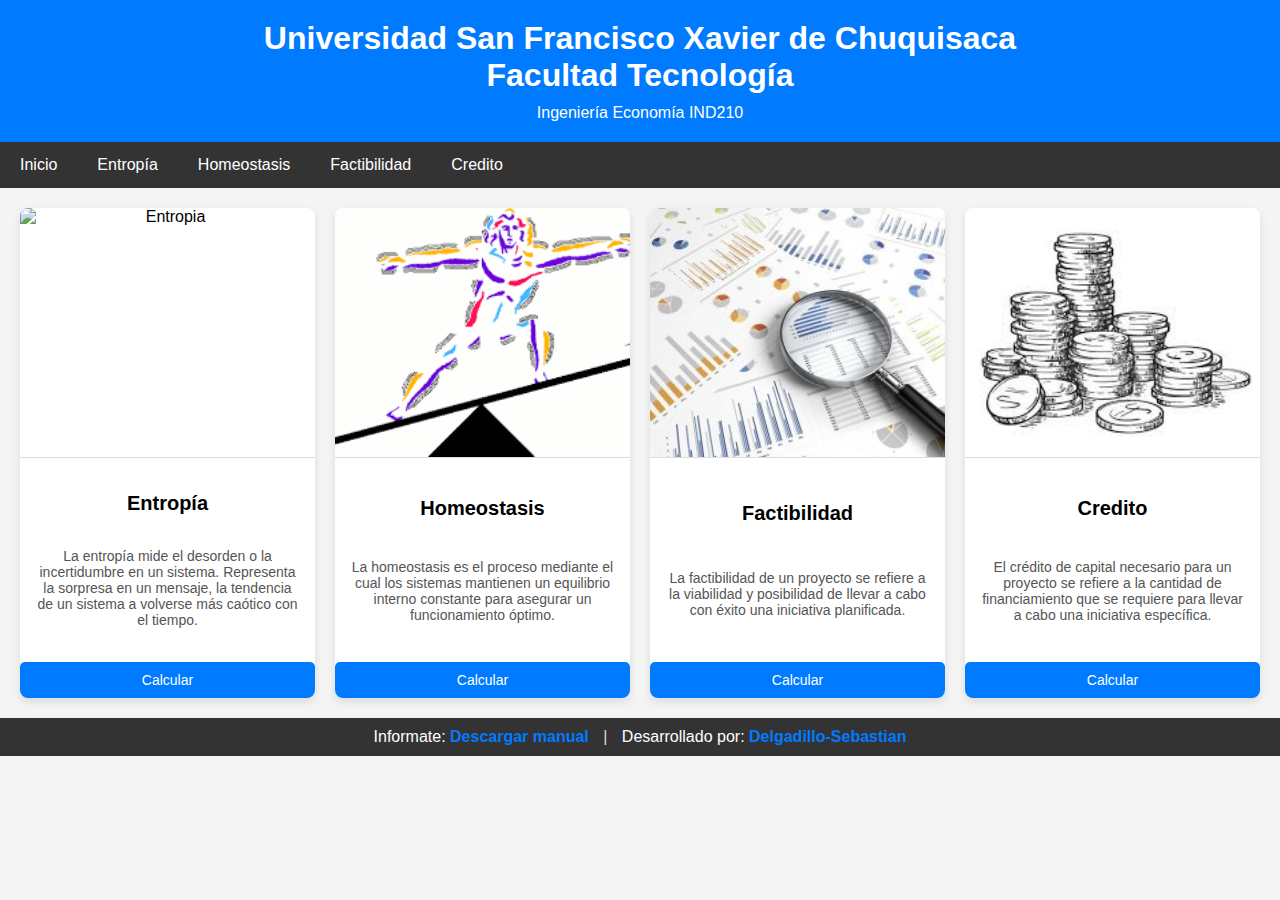
==== Main/index.html @ 81e8e600 "." ====
<!DOCTYPE html>
<html lang="es">

<head>
    <title>USFX</title>
    <meta charset="UTF-8">
    <meta name="viewport" content="width=device-width, initial-scale=1">
    <link rel="stylesheet" href="styles.css">
</head>

<body>
    <div class="header">
        <h1>Universidad San Francisco Xavier de Chuquisaca <br>Facultad Tecnología</h1>
        <p>Ingeniería Economía IND210</p>
    </div>
    <div class="navbar">
        <a href="index.html">Inicio</a>
        <a href="/html/entropia.html">Entropía</a>
        <a href="/html/homeostasis.html">Homeostasis</a>
        <a href="/html/factibilidad.html">Factibilidad</a>
        <a href="/html/tomaDecisiones.html">Credito</a>
    </div>
    <div class="main">
        <div class="card">
            <img src="/img/entropia.png" alt="Entropia">
            <h3>Entropía</h3>
            <p>La entropía mide el desorden o la incertidumbre en un sistema. Representa la sorpresa en un mensaje, la tendencia de un sistema a volverse más caótico con el tiempo.</p>
            <button class="boton" onclick="irEntropia()">Calcular</button>
        </div>
        <div class="card">
            <img src="./img/homeostasis.png" alt="Homeostasis">
            <h3>Homeostasis</h3>
            <p>La homeostasis es el proceso mediante el cual los sistemas mantienen un equilibrio interno constante para asegurar un funcionamiento óptimo.</p>
            <button class="boton" onclick="irHomeostasis()">Calcular</button>
        </div>
        <div class="card">
            <img src="./img/factibilidad.jpg" alt="Factibilidad">
            <h3>Factibilidad</h3>
            <p>La factibilidad de un proyecto se refiere a la viabilidad y posibilidad de llevar a cabo con éxito una iniciativa planificada.</p>
            <button class="boton" onclick="irFactibilidad()">Calcular</button>
        </div>
        <div class="card">
            <img src="./img/credito.jpg" alt="Credito">
            <h3>Credito</h3>
            <p>El crédito de capital necesario para un proyecto se refiere a la cantidad de financiamiento que se requiere para llevar a cabo una iniciativa específica.</p>
            <button class="boton" onclick="irCredito()">Calcular</button>
        </div>
    </div>
    <div class="footer">
        Informate: <a href="Manual-Usuario">Descargar manual</a>
        <span class="separator">|</span>
        Desarrollado por: <a href="https://www.linkedin.com/in/delgadillo-llanos-juan-sebastian" target="_blank">Delgadillo-Sebastian</a>
    </div>

    <script src="/javascript/javascriptL.js"></script>
</body>

</html>
---- Main/styles.css ----
/* Estilos generales */
* {
    box-sizing: border-box;
    margin: 0;
    padding: 0;
}

body {
    font-family: 'Arial', sans-serif;
    background-color: #f4f4f4;
}

/* Estilos del encabezado */
.header {
    background-color: #007BFF;
    color: white;
    text-align: center;
    padding: 20px;
}

.header h1 {
    font-size: 32px;
    margin-bottom: 10px;
}

.header p {
    font-size: 16px;
}

/* Estilos de la barra de navegación */
.navbar {
    display: flex;
    background-color: #333;
    overflow: hidden;
}

.navbar a {
    color: white;
    text-decoration: none;
    padding: 14px 20px;
    display: block;
    text-align: center;
    transition: background-color 0.3s;
}

.navbar a:hover {
    background-color: #0056b3;
}

/* Estilos del contenido principal */
.main {
    display: grid;
    grid-template-columns: repeat(auto-fit, minmax(250px, 1fr));
    grid-gap: 20px;
    padding: 20px;
}

.card {
    background-color: white;
    border-radius: 8px;
    overflow: hidden;
    box-shadow: 0 4px 8px rgba(0, 0, 0, 0.1);
    transition: box-shadow 0.3s;
    text-align: center;
    height: 490px;
    display: flex;
    flex-direction: column;
    justify-content: space-between;
}

.card img {
    width: 100%;
    height: 250px;
    object-fit: cover;
    border-bottom: 1px solid #ddd;
}

.card h3 {
    font-size: 20px;
    margin: 15px 0;
}

.card p {
    font-size: 14px;
    color: #555;
    padding: 0 15px;
    margin-bottom: 15px;
}

.boton {
    background-color: #007BFF;
    color: white;
    border: none;
    padding: 10px 20px;
    border-radius: 5px;
    cursor: pointer;
    font-size: 14px;
    transition: background-color 0.3s;
    width: 100%; /* Añadido para ocupar el ancho completo */
}

.boton:hover {
    background-color: #0056b3;
}

/* Estilos del pie de página */
.footer {
    background-color: #333;
    color: white;
    padding: 10px;
    text-align: center;
}

.footer a {
    color: #007BFF;
    text-decoration: none;
    font-weight: bold;
    transition: color 0.3s;
}

.footer a:hover {
    color: #0056b3;
}

.separator {
    margin: 0 10px;
    color: #ddd;
}
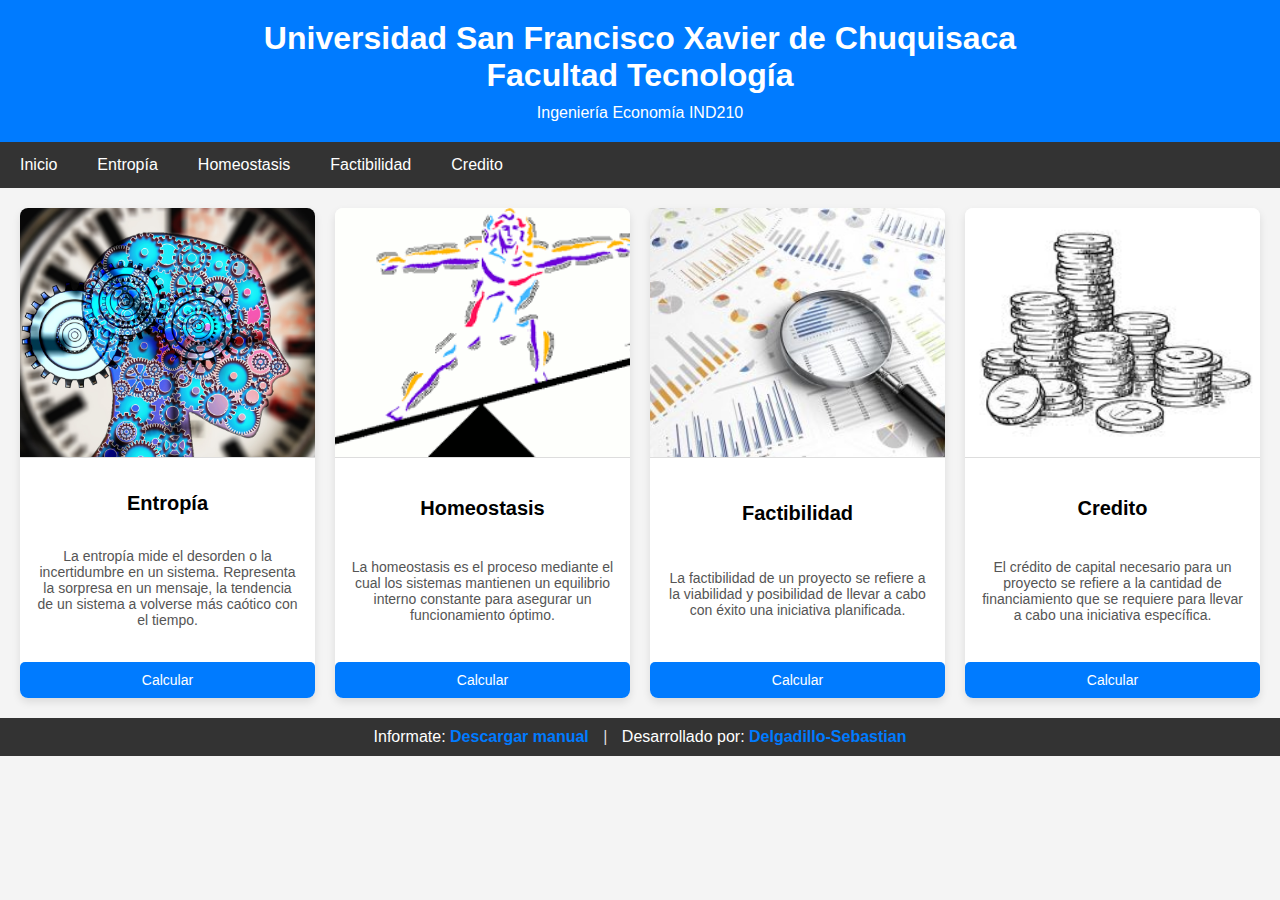
==== commit 8907d6b7: "arreglado" ====
--- a/Main/index.html
+++ b/Main/index.html
@@ -15,14 +15,14 @@
     </div>
     <div class="navbar">
         <a href="index.html">Inicio</a>
-        <a href="/html/entropia.html">Entropía</a>
-        <a href="/html/homeostasis.html">Homeostasis</a>
-        <a href="/html/factibilidad.html">Factibilidad</a>
-        <a href="/html/tomaDecisiones.html">Credito</a>
+        <a href="./html/entropia.html">Entropía</a>
+        <a href="./html/homeostasis.html">Homeostasis</a>
+        <a href="./html/factibilidad.html">Factibilidad</a>
+        <a href="./html/tomaDecisiones.html">Credito</a>
     </div>
     <div class="main">
         <div class="card">
-            <img src="/img/entropia.png" alt="Entropia">
+            <img src="./img/entropia.png" alt="Entropia">
             <h3>Entropía</h3>
             <p>La entropía mide el desorden o la incertidumbre en un sistema. Representa la sorpresa en un mensaje, la tendencia de un sistema a volverse más caótico con el tiempo.</p>
             <button class="boton" onclick="irEntropia()">Calcular</button>
@@ -52,7 +52,7 @@
         Desarrollado por: <a href="https://www.linkedin.com/in/delgadillo-llanos-juan-sebastian" target="_blank">Delgadillo-Sebastian</a>
     </div>
 
-    <script src="/javascript/javascriptL.js"></script>
+    <script src="./javascript/javascriptL.js"></script>
 </body>
 
 </html>
